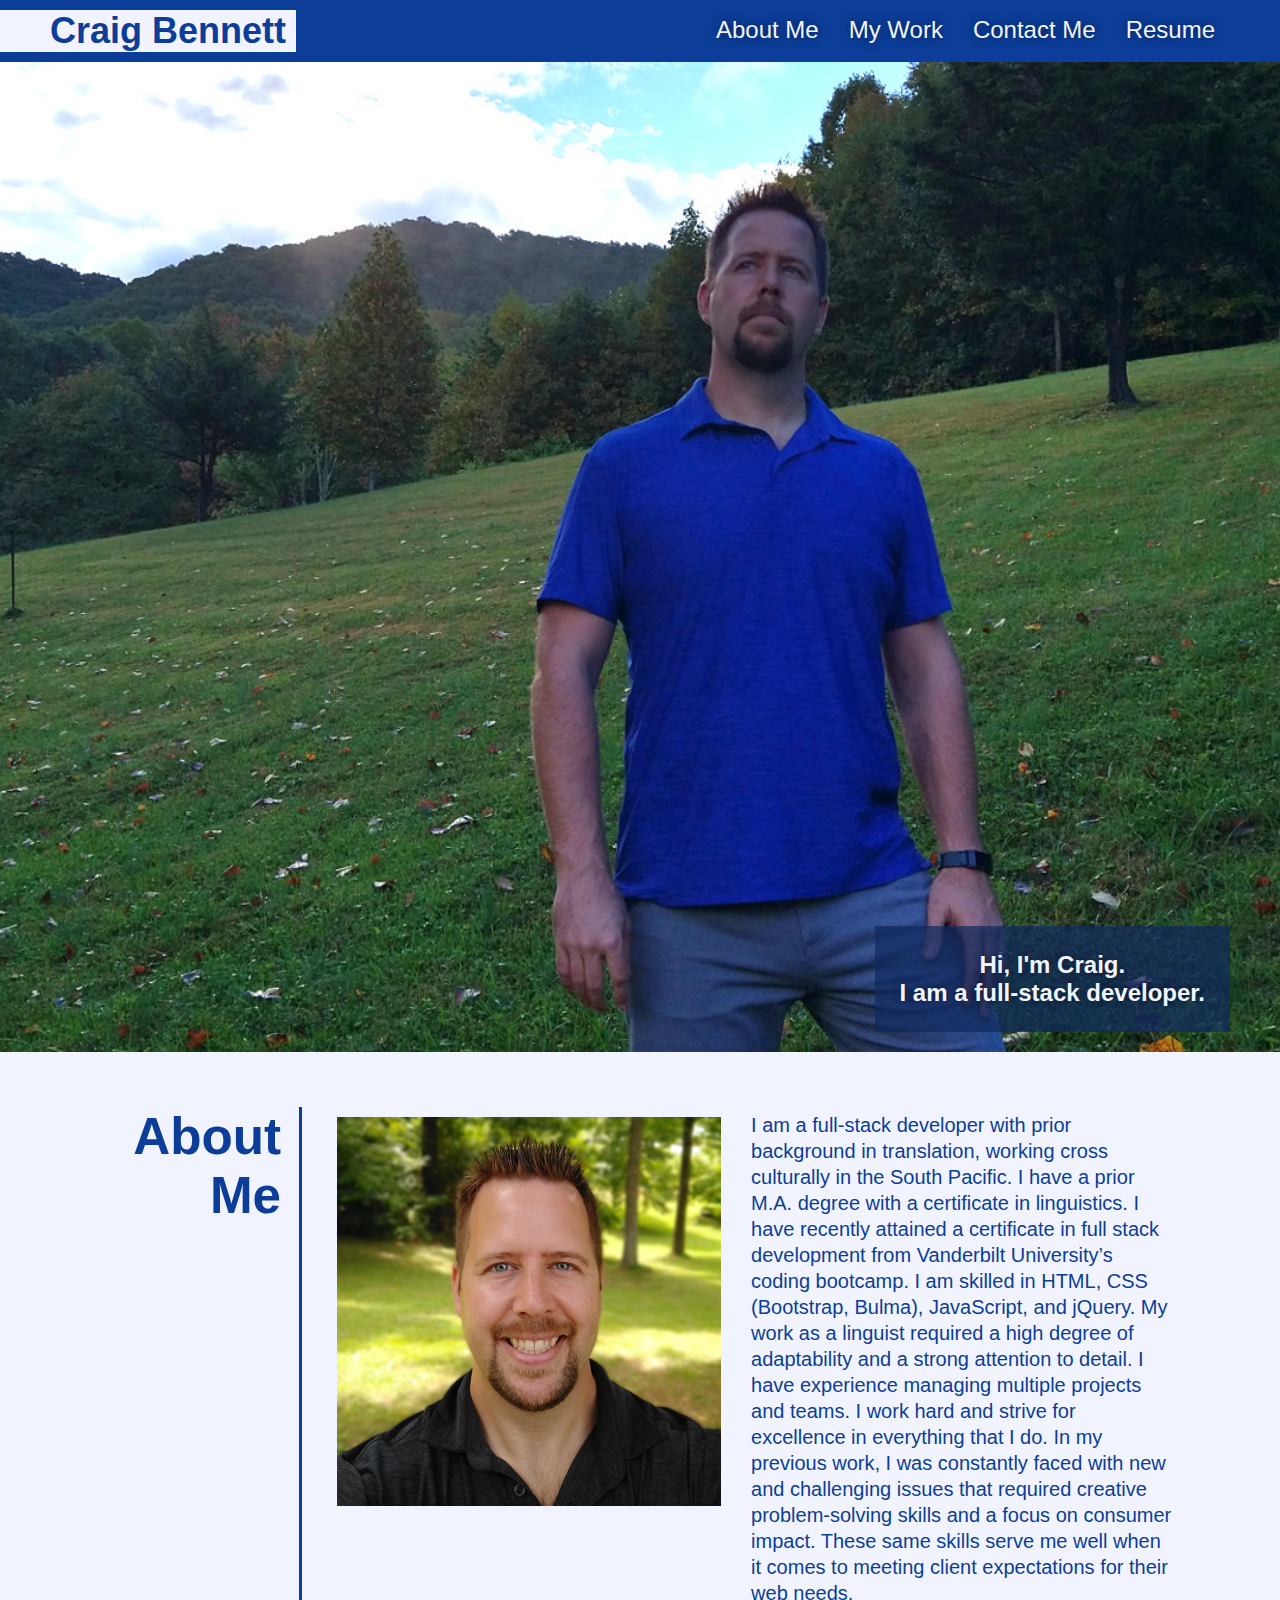
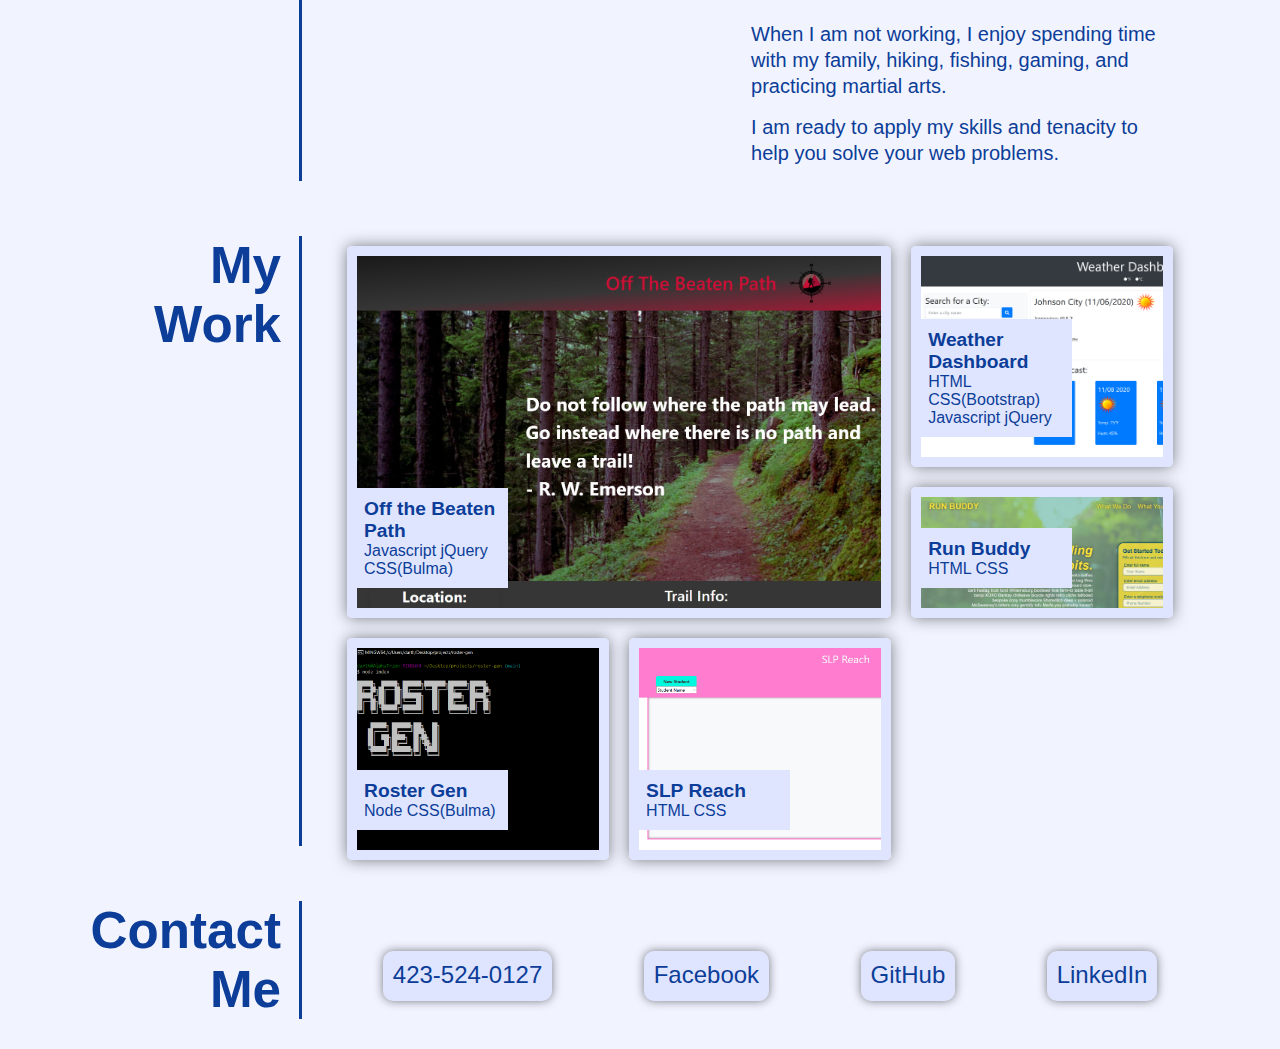
==== index.html @ dea666de "added links to demo and repo" ====
<!DOCTYPE html>
<html lang="en">
<head>
    <meta charset="UTF-8">
    <meta name="viewport" content="width=device-width, initial-scale=1, minimum-scale=1" />
    <title>Craig Bennett</title>
    <link rel="stylesheet" href="./assets/css/style.css" />
</head>
<body>
    <header>
        <h1>
            <a href="./">Craig Bennett</a>
        </h1>
        <nav>
            <ul>
                <li><a href="#about">About Me</a></li>
                <li><a href="#work">My Work</a></li>
                <li><a href="#contact">Contact Me</a></li>
                <li><a href="./resume.html">Resume</a></li>
            </ul>
        </nav>
    </header>
    <section class="hero">
        <div>
            <h2>Hi, I'm Craig.<br /> I am a full-stack developer.</h2>
        </div>
    </section>
    <main class="align-all">
        <section id="about">
            <div class="content">
                <div class="title-box"> <!--child 1-->
                    <h2>About Me</h2>
                </div>
                <div class="img-box">
                    <img src="./assets/images/my-pic.jpg" alt="Craig Bennett" />
                </div>
                    
                <div class="bio-box">
                    <p>I am a full-stack developer with prior background in translation, working cross culturally in the South Pacific. I have a prior M.A. degree with a certificate in linguistics. I have recently attained a certificate in full stack development from Vanderbilt University’s coding bootcamp. I am skilled in HTML, CSS (Bootstrap, Bulma), JavaScript, and jQuery. My work as a linguist required a high degree of adaptability and a strong attention to detail. I have experience managing multiple projects and teams. I work hard and strive for excellence in everything that I do. In my previous work, I was constantly faced with new and challenging issues that required creative problem-solving skills and a focus on consumer impact. These same skills serve me well when it comes to meeting client expectations for their web needs.</p>
                    <p>When I am not working, I enjoy spending time with my family, hiking, fishing, gaming, and practicing martial arts.</p>
                    <p>I am ready to apply my skills and tenacity to help you solve your web problems.</p>
                </div>
                
                
            </div>
        </section>
        <!--Work Section (3x3 grid)-->
        <section id="work">
            <div class="content"> <!--Parent-->
                <div class="title-box"> <!--child 1-->
                    <h2>My Work</h2>
                </div>
                <div class="grid-box"> <!--child 2-->
                    <div class="work-container">
                        <div class="grid-item item-1"><div>
                            <div class='grid-label'>
                                <h2>Off the Beaten Path</h2>
                                <p>Javascript jQuery</br>CSS(Bulma)</p>
                            </div>
                            <div class='grid-description'>
                                <p>An app that allows you to search for hiking trails near a location. It utilizes API calls, local storage, and DOM manipulation. Built with HTML, CSS, JavaScript, and jQuery.</p>
                                <div class="project-link-container"><a href="https://craig5117.github.io/off-the-beaten-path/" target="_blank" class="demo-link">Site</a><a href="https://github.com/Craig5117/off-the-beaten-path" target="_blank" class="repo-link"><span>Code</span></a></div>
                            </div> 
                        </div></div>
                        <div class="grid-item item-2"><div>
                            <div class='grid-label'>
                                <h2>Weather Dashboard</h2>
                                <p>HTML CSS(Bootstrap)</br> Javascript jQuery</p>
                            </div>
                            <div class='grid-description'>
                                <p>A simple weather app to get your current weather and five day forecast for the city of your choosing. It utilizes API calls, local storage, and DOM manipulation. Built with HTML, CSS, JavaScript, and jQuery.</p>
                                <div class="project-link-container"><a href="https://craig5117.github.io/weather-dashboard/" target="_blank" class="demo-link">Site</a><a href="https://github.com/Craig5117/weather-dashboard" target="_blank" class="repo-link"><span>Code</span></a></div>
                            </div>
                        </div></div>
                        <div class="grid-item item-3"><div>
                            <div class='grid-label'>
                                <h2>Run Buddy</h2>
                                <p>HTML CSS</p>
                            </div>
                            <div class='grid-description'>
                                <p>A website that offers fitness training services. Built with HTML and CSS.</p>
                                <div class="project-link-container"><a href="https://craig5117.github.io/run-buddy/" target="_blank" class="demo-link">Site</a><a href="https://github.com/Craig5117/run-buddy" target="_blank" class="repo-link"><span>Code</span></a></div>
                            </div>
                        </div></div>
                        <div class="grid-item item-4"><div>
                            <div class='grid-label'>
                                <h2>Roster Gen</h2>
                                <p>Node CSS(Bulma)</p>
                            </div>
                            <div class='grid-description'>
                                <p>A node.js app that generates a company team roster based on user input. It utilizes Inquirer prompts through the command line to get user input for HTML generation. Built with JavaScript, HTML, and CSS.</p>
                                <div class="project-link-container"><a href="https://drive.google.com/file/d/14l8rQxY8J_3VQGWFs0ar7o2uVt6h1qe_/view" target="_blank" class="demo-link">Demo</a><a href="https://github.com/Craig5117/roster-gen" target="_blank" class="repo-link"><span>Code</span></a></div>
                            </div>
                        </div></div>
                        <div class="grid-item item-5"><div>
                            <div class='grid-label'>
                                <h2>SLP Reach</h2>
                                <p>HTML CSS</p>
                            </div>
                            <div class='grid-description'>
                                <p>A tool for speech language pathologists to track their students' speech goal progress. It utilizes local storage, and DOM manipulation. Built with HTML, CSS, JavaScript, and jQuery.</p>
                                <div class="project-link-container"><a href="https://craig5117.github.io/slp-reach/" target="_blank" class="demo-link">Site</a><a href="https://github.com/Craig5117/slp-reach" target="_blank" class="repo-link"><span>Code</span></a></div>
                            </div>
                        </div></div>
                    </div>
                </div>
            </div>

        </section>
        <!--Wrapping links in p will make them block level-->
        <section id="contact">
            <div class="content">
                <div class="title-box">
                    <h2>Contact Me</h2>
                </div>
                
                <div class="contact-box">
                    <div class="contact-links">    
                        <p><a href="tel:4235240127">423-524-0127</a></p>
                        <p><a href="https://www.facebook.com/craig.bennett.5817">Facebook</a></p>
                        <p><a href="https://github.com/Craig5117">GitHub</a></p>
                        <p><a href="https://www.linkedin.com/in/craig-bennett-852a571b4/">LinkedIn</a></p>
                    </div>
                </div>
            </div>
        </section>
    </main>
</body>
</html>
---- assets/css/style.css ----
/*Removes Browser default margins and padding*/
* {
    margin: 0;
    padding: 0;
    box-sizing: border-box;
}

:root {
    --primary-color: #0c3d98;
    --secondary-color: #dfe5ff;
    --tertiary-color:  rgb(241, 244, 255);
}
/*General styles*/

body {
    font-family: Arial, Helvetica, sans-serif;
    background-color: var(--tertiary-color);
}


/*Header styles*/

header {
    padding: 10px 50px 10px  0;
    background-color:  var(--primary-color);
    display: flex;
    justify-content: space-between;
    align-items: center;
    flex-wrap: wrap;
    position: sticky;
    top: 0;
    z-index: 9999;
}

header h1{
    background-color: var(--tertiary-color);
    padding-left: 50px;
    padding-right: 10px;
    font-size: 36px;
    font-weight: bold;    
}

header h1:hover {
    box-shadow: 0 0 10px rgba(255, 255, 255, 50%);
}

header a {
    text-decoration: none;
    color: var(--primary-color);
}

header a:hover {
    text-shadow: 0 0 10px rgba(255, 255, 255, 50%);
}

header nav ul {
    display: flex;
    flex-wrap: wrap;
    list-style: none;
}

header nav ul li {
    margin: 5px;
    border-bottom: 2px solid var(--primary-color);
}

header nav ul li:hover {
    border-bottom: 2px solid var(--tertiary-color);
}

header nav ul li a {
    padding: 10px 10px;
    color: var(--tertiary-color);
    font-size: 24px;
    text-shadow: 0 0 10px rgba(0, 0, 0, 50%);
}



/*Hero styles*/

.hero {
    background-image: url("../images/mountains-cover.jpg");
    background-size: cover;
    background-position: center;
    height: 110vh;
    padding: 20px 50px;
    
    display: flex;
    justify-content: flex-end;
    align-content: flex-end;
    flex-wrap: wrap;
    width: 100%;   
}

.hero h2 {
    color: var(--tertiary-color);
    background: rgba(15, 42, 94, 70%);
    padding: 25px;
    text-align: center;
    text-shadow: 0 0 10px rgba(0, 0, 0, 50%);
    
}

/*Section Containment ;)*/
.align-all {
   max-width: 88%;
   margin-left: auto;
   margin-right: auto;
   margin-bottom: 30px;
}

.content {
    /* margin: 0 50px 30px 30px; */
    padding-top: 55px;    
    display: flex;
    flex-direction: row;
    align-content: flex-start;
    
    
}

.title-box {
    text-align: right;
    /* margin-left: 70px; */
    border-right: 3px solid var(--primary-color);
    margin-right: 35px;
    flex: 1 0 15%;
    max-height: 100%;
    min-width: 20%;
}

.title-box h2 {
    font-size: 4vw;
    color: var(--primary-color);
    padding-right: 18px;
    
}



/*About styles*/
.img-box {
    flex: 1 25%;
    margin-right: 20px;
    padding-top: 10px;
}

.img-box img {
    max-width: 30vw;
    min-width: 30vw;
   
}

.bio-box {
    flex: 1 60%;
    padding: 5px 30px 0 10px;
}

.bio-box p {
    font-size: 20px;
    color: var(--primary-color);
    margin-bottom: 15px;
    line-height: 1.3;
    
}


/*Work styles*/



.grid-box {
    flex: 1 85%;
    height: 600px;
    margin-right: 20px;
    margin-bottom: 10px;
    padding-top: 10px;
} 

.work-container {
    display: grid;
    height: 100%;
    margin-left: 10px;
    margin-right: 10px;
    grid-template-columns: repeat(3, 1fr);
    grid-template-rows: repeat(3, 1fr) minmax(150px);
    grid-auto-rows: 1fr;
    grid-gap: 20px;  
}

.work-container a {
    text-decoration: none;
}

.grid-item {
    display: flex;
    border: 10px solid var(--secondary-color);
    border-radius: 5px;
    box-shadow: 0 0 15px rgba(0, 0, 0, 50%);
    align-items: flex-end;
    background-blend-mode: soft-light;
    position: relative;
    /* transition: all 0.5s; */
    text-decoration: none;
    overflow: visible;
}


/* .grid-item:hover .grid-label::after{
    background-color:  rgba(142, 187, 253, 0.3);
    opacity: 1;
}

.grid-label::after {
    content: "";
    height: 100%;
    width: 100%;
    background: linear-gradient( rgba(252, 225, 56, 0.3), var(--secondary-color));
    position: absolute;
    top: 0;
    left: 0;
    opacity: 0;
    transition-property: opacity;
    transition-duration: 0.9s;
} */

.grid-label {
    background-color: var(--secondary-color);
    
    width: 12vw;
    color: var(--primary-color);    
    margin-bottom: 20px;
    margin-left: -3px;
    padding: 10px 10px 10px 10px;
    position: absolute;
    opacity: 1;
    bottom: 0;
    left: 0;
    
    /* animation: animate 1s forwards; */
/*  
    top: 200px; */
    transition-duration: .6s;
}

.grid-item:hover .grid-label {
    /* transform: translate(0px, -200px); */
   
    opacity: 0;
    /* z-index: -1; */
}

.grid-label h2 {
    font-size: 1.2em;
}

.grid-description {
    background-color: var(--secondary-color);
    color: var(--primary-color);
    font-size: 1em;
    margin: -2px;
    padding: 1em;
    /* position: relative; */
    /* top: 200px; */
    opacity: 0;
    transition-duration: .6s;
    transition-property: opacity;
}

.grid-item:hover .grid-description {
    /* transform: translate(0px, -200px); */
    opacity: 1;  
}

.project-link-container {
    display: flex;
    justify-content: space-evenly;
}

.demo-link, .repo-link {
    background-color: var(--primary-color);
    display: block;
    padding: .2em .5em;
    color: var(--secondary-color);
    margin-top: .3em;
    position: relative;
    
    border-radius: 5px;  
    z-index: 5;
     
}

.demo-link:hover, .repo-link:hover {
    box-shadow:  0 0 10px rgb(140, 136, 255);    

}

/* .grid-item:active .demo-link, .grid-item:active .repo-link {
    pointer-events: auto;
} */


.grid-item.item-1{
    background-image: url("../images/off-the-beaten-path.jpg");
    background-size: cover;
    width: 100%;
    
    grid-column: 1/span 2;
    grid-row: 1/span 2;
}

.grid-item.item-2, .grid-item.item-3, .grid-item.item-4, .grid-item.item-5 {
    background-size: cover;
   
    width: 100%;
}

.grid-item.item-2 {
    background-image: url("../images/weather-dashboard.png");
}
.grid-item.item-3 {
    background-image: url("../images/run-buddy-pic.jpg");
} 
.grid-item.item-4 {
    background-image: url("../images/roster-gen-pic.png");
} 
.grid-item.item-5 {
    background-image: url("../images/slp-reach.png");
}



/*Contact styles*/
.contact-box {
    flex: 1 85%;
    
}


.contact-links {
    display: flex;
    flex-wrap: wrap;
    justify-content: space-around;
    margin-top: 45px;
    
}
.contact-links a {
    margin: 5px;
    
    border-bottom: 2px solid var(--secondary-color);
    padding: 10px 10px;
    text-decoration: none;
    color: var(--primary-color);
    font-size: 24px;
    display: inline-block;
    background-color: var(--secondary-color);
    box-shadow: 0 0 10px rgba(0, 0, 0, 50%);
    border-radius: 10px;
    
}



.contact-box a:hover {
    border-bottom: 2px solid var(--primary-color);
}

@keyframes color-shift {
    from {
        color: var(--primary-color);
    }
    
    50% {
        color: var(--tertiary-color);
    }

    to {
        color: var(--primary-color);
    }
  }

.coming-soon {
    font-size: 10vw;
    transform: rotate(-20deg);
    color:  var(--primary-color);
    padding-top: 150px;
    padding-left: 100px;
    animation: color-shift 1s infinite;
    text-shadow: 0 0 40px rgba(14, 6, 253, 0.5);
}

/*Media Queries*/
/*This fixed a ahem positioning issue with my cool subtitle ;)*/
@media screen and (max-width: 1200px){
    .hero {
        justify-content: flex-start;
        align-content: flex-start;
    }
}

/*Screen sizes smaller than 1024px*/
@media screen and (max-width: 1024px) {
    header {
        padding-bottom: 0;
        justify-content: center;
        position: relative;
    }

    header h1 {
        width: 50vw;
        text-align: center;
    }

    header nav ul {
        margin-top: 20px;
        width: 100%;
        justify-content: center;
    }

    header nav ul li a {
        font-size: 20px;
    }
    
    .content {
        flex-direction: column;
        align-items: center;
        border-bottom: 3px solid var(--primary-color);
    }

    .title-box {
        border-bottom: 3px solid var(--primary-color);
        border-right: none;
        padding: 0;
        margin: 0;
        width: 100%;
        text-align: center;
    }

    .title-box h2 {
        padding: 0;
        padding-bottom: 10px;
        margin: 0;
    }

    .grid-box {
        height: 100vh;
    }

    .work-container {
        grid-template-columns: 80vw;
        grid-template-rows: repeat(5, 1fr);
    }

    .grid-item.item-1 {
        grid-column: 1/span 1;
        grid-row: 1/span 1;
    }
}

/*Screen sizes smaller than 768px*/
@media screen and (max-width: 768px) {
    .grid-label {
       visibility: hidden;
    }
    .grid-description {
        opacity: 1;
        padding: 0 .5em;
        width: 78vw;
    }
    .grid-description p {
        display: none;
    }
    .demo-link {
        margin-right: 4em;
        margin-left: 1em;
    }
    .repo-link {
        margin-right: 1em;
        margin-left: 4em;
    }
}    
/*Screen sizes smaller than 575px*/
@media screen and (max-width: 575px) {
    
    header {
        padding: 0;
    }

    header h1 {
        color: var(--secondary-color);
        font-size: 30px;
        padding: 0;
    }    
    .hero h2 {
        font-size: 5vw;
        text-align: left;
        padding: 5px;
    }
    
    .align-all {
        max-width: 95%;
    }
       
    .title-box h2 {
        font-size: 10vw;
    }

    .img-box img {
        min-height: 180px;
        min-width: 180px;  
    }

    .bio-box p {
        font-size: 5vw;
    }

    .grid-item h2 {
        font-size: 4vw;
        font-weight: bolder;
    }

    .grid-item p {
        font-size: 3vw;
    }

    .grid-description {
        width: 76vw; 
    }
}
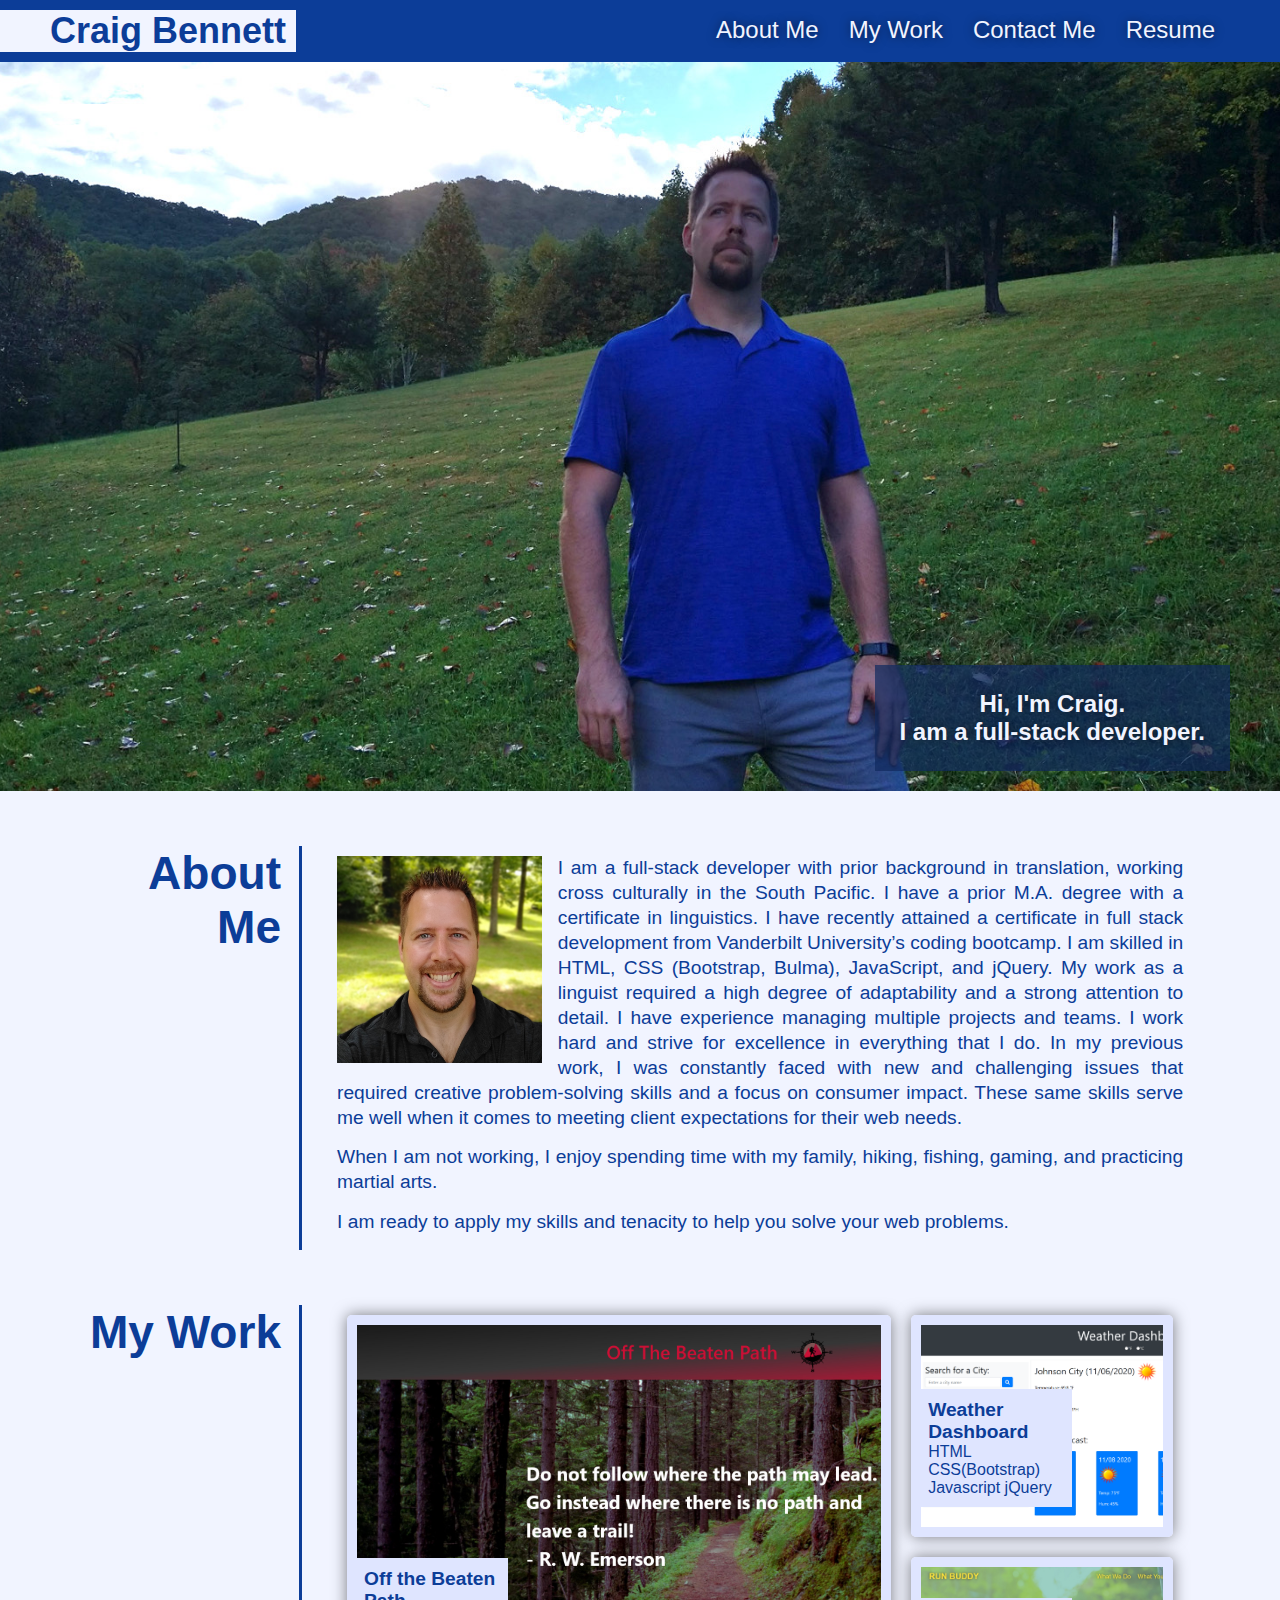
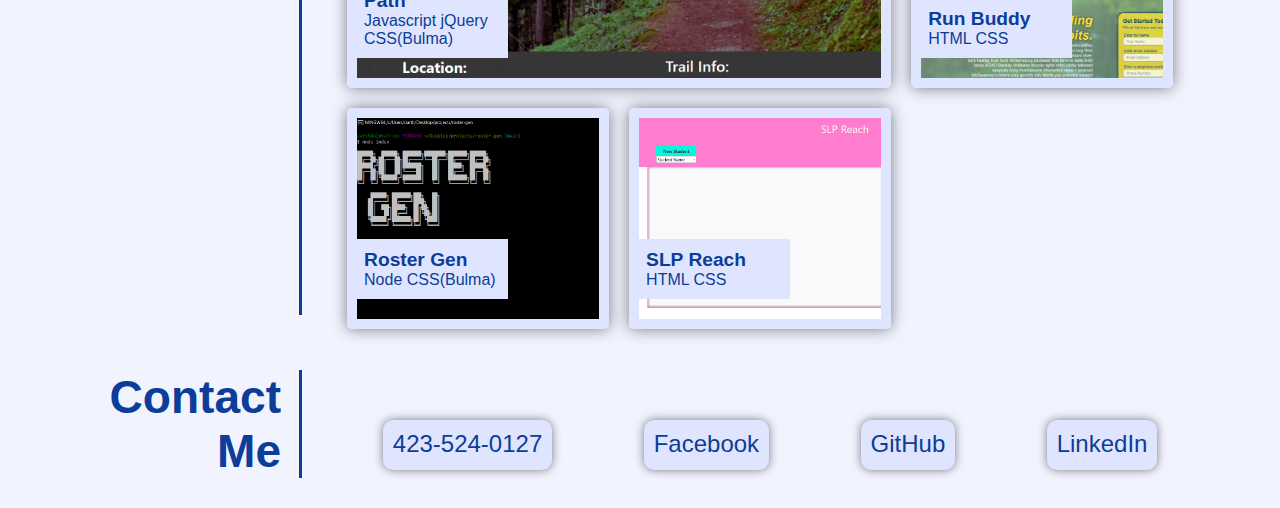
==== commit aaf5dfce: "adjusted section sizes and wrapped bio text around image" ====
--- a/index.html
+++ b/index.html
@@ -33,13 +33,15 @@
                 </div>
                 <div class="img-box">
                     <img src="./assets/images/my-pic.jpg" alt="Craig Bennett" />
-                </div>
-                    
-                <div class="bio-box">
                     <p>I am a full-stack developer with prior background in translation, working cross culturally in the South Pacific. I have a prior M.A. degree with a certificate in linguistics. I have recently attained a certificate in full stack development from Vanderbilt University’s coding bootcamp. I am skilled in HTML, CSS (Bootstrap, Bulma), JavaScript, and jQuery. My work as a linguist required a high degree of adaptability and a strong attention to detail. I have experience managing multiple projects and teams. I work hard and strive for excellence in everything that I do. In my previous work, I was constantly faced with new and challenging issues that required creative problem-solving skills and a focus on consumer impact. These same skills serve me well when it comes to meeting client expectations for their web needs.</p>
                     <p>When I am not working, I enjoy spending time with my family, hiking, fishing, gaming, and practicing martial arts.</p>
                     <p>I am ready to apply my skills and tenacity to help you solve your web problems.</p>
+                    
                 </div>
+                    
+                <!-- <div class="bio-box"> -->
+                    
+                <!-- </div> -->
                 
                 
             </div>
--- a/assets/css/style.css
+++ b/assets/css/style.css
@@ -83,7 +83,7 @@
     background-image: url("../images/mountains-cover.jpg");
     background-size: cover;
     background-position: center;
-    height: 110vh;
+    height: 81vh;
     padding: 20px 50px;
     
     display: flex;
@@ -131,7 +131,7 @@
 }
 
 .title-box h2 {
-    font-size: 4vw;
+    font-size: 3.6vw;
     color: var(--primary-color);
     padding-right: 18px;
     
@@ -141,27 +141,31 @@
 
 /*About styles*/
 .img-box {
-    flex: 1 25%;
+    /* flex: 1 25%; */
     margin-right: 20px;
     padding-top: 10px;
+    
 }
 
 .img-box img {
-    max-width: 30vw;
-    min-width: 30vw;
+    max-width: 16vw;
+    min-width: 16vw;
+    float: left;
+    margin-right: 1em;
    
 }
 
 .bio-box {
-    flex: 1 60%;
+    /* flex: 1 60%; */
     padding: 5px 30px 0 10px;
 }
 
-.bio-box p {
-    font-size: 20px;
+.img-box p {
+    font-size: 1.2em;
     color: var(--primary-color);
     margin-bottom: 15px;
     line-height: 1.3;
+    text-align: justify;
     
 }
 
@@ -352,7 +356,7 @@
     padding: 10px 10px;
     text-decoration: none;
     color: var(--primary-color);
-    font-size: 24px;
+    font-size: 1.5em;
     display: inline-block;
     background-color: var(--secondary-color);
     box-shadow: 0 0 10px rgba(0, 0, 0, 50%);
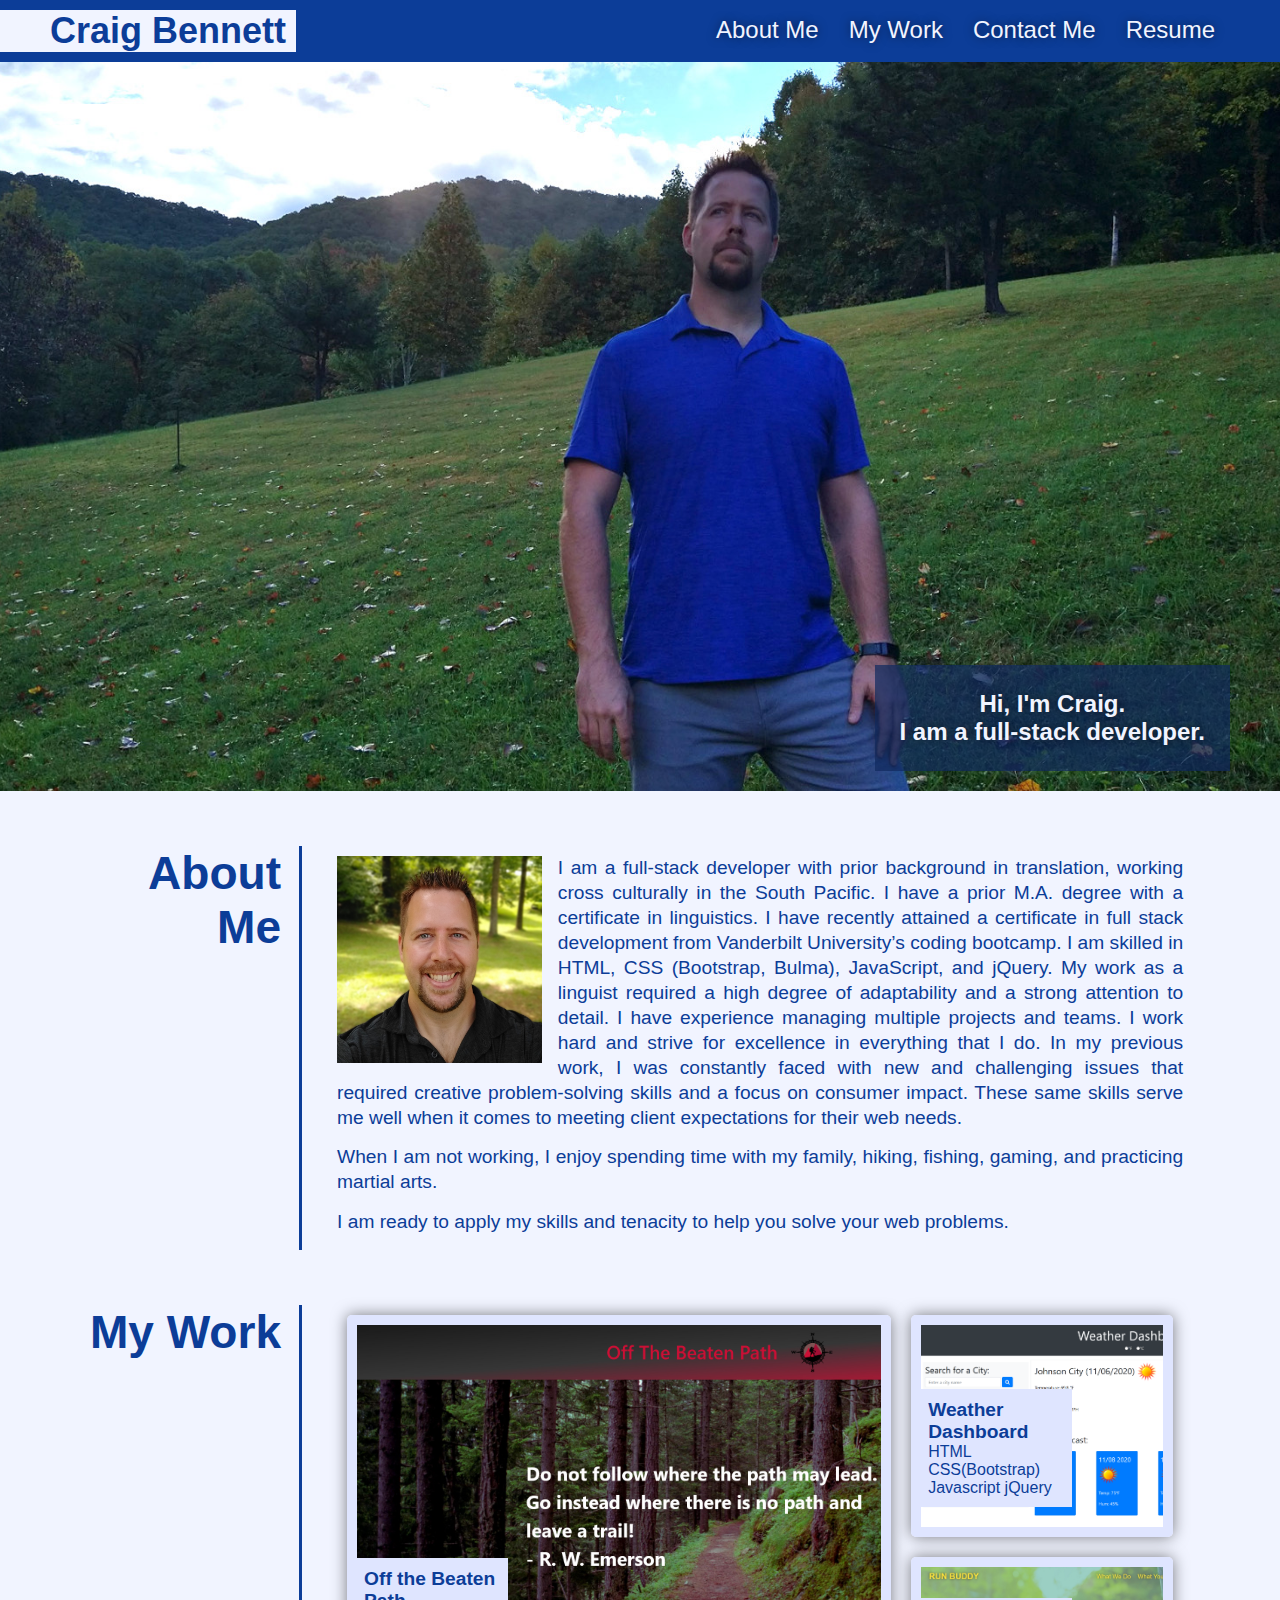
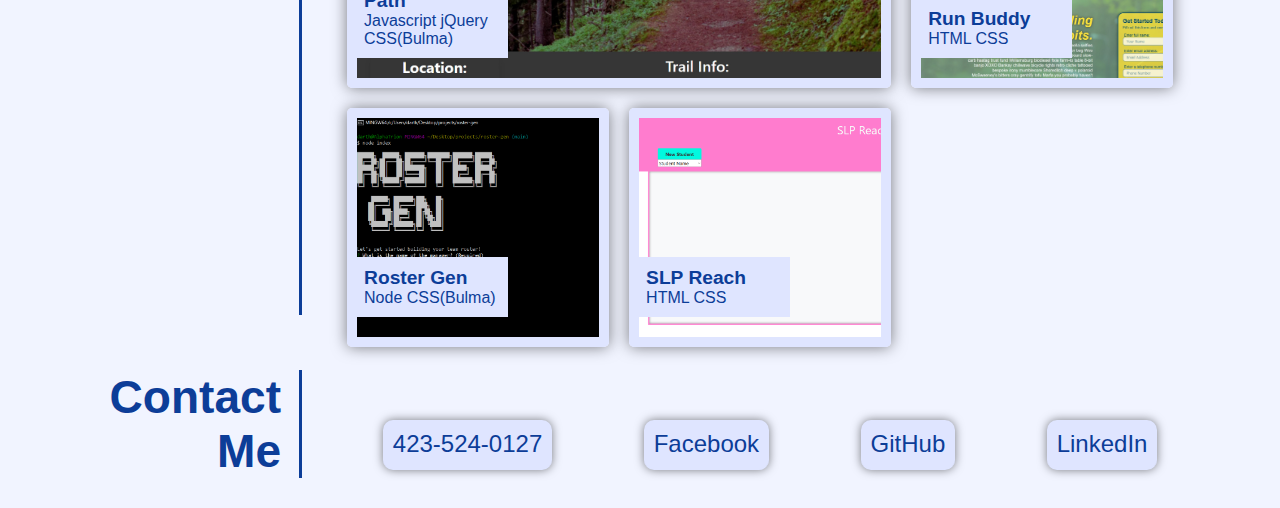
==== commit 917c4c48: "updated SLP Reach description" ====
--- a/index.html
+++ b/index.html
@@ -100,7 +100,7 @@
                                 <p>HTML CSS</p>
                             </div>
                             <div class='grid-description'>
-                                <p>A tool for speech language pathologists to track their students' speech goal progress. It utilizes local storage, and DOM manipulation. Built with HTML, CSS, JavaScript, and jQuery.</p>
+                                <p>A tool for speech language pathologists to track their students' speech goal progress. It utilizes DOM manipulation and creates a JSON database that is stored with localStorage. Built with HTML, CSS, JavaScript, and jQuery.</p>
                                 <div class="project-link-container"><a href="https://craig5117.github.io/slp-reach/" target="_blank" class="demo-link">Site</a><a href="https://github.com/Craig5117/slp-reach" target="_blank" class="repo-link"><span>Code</span></a></div>
                             </div>
                         </div></div>
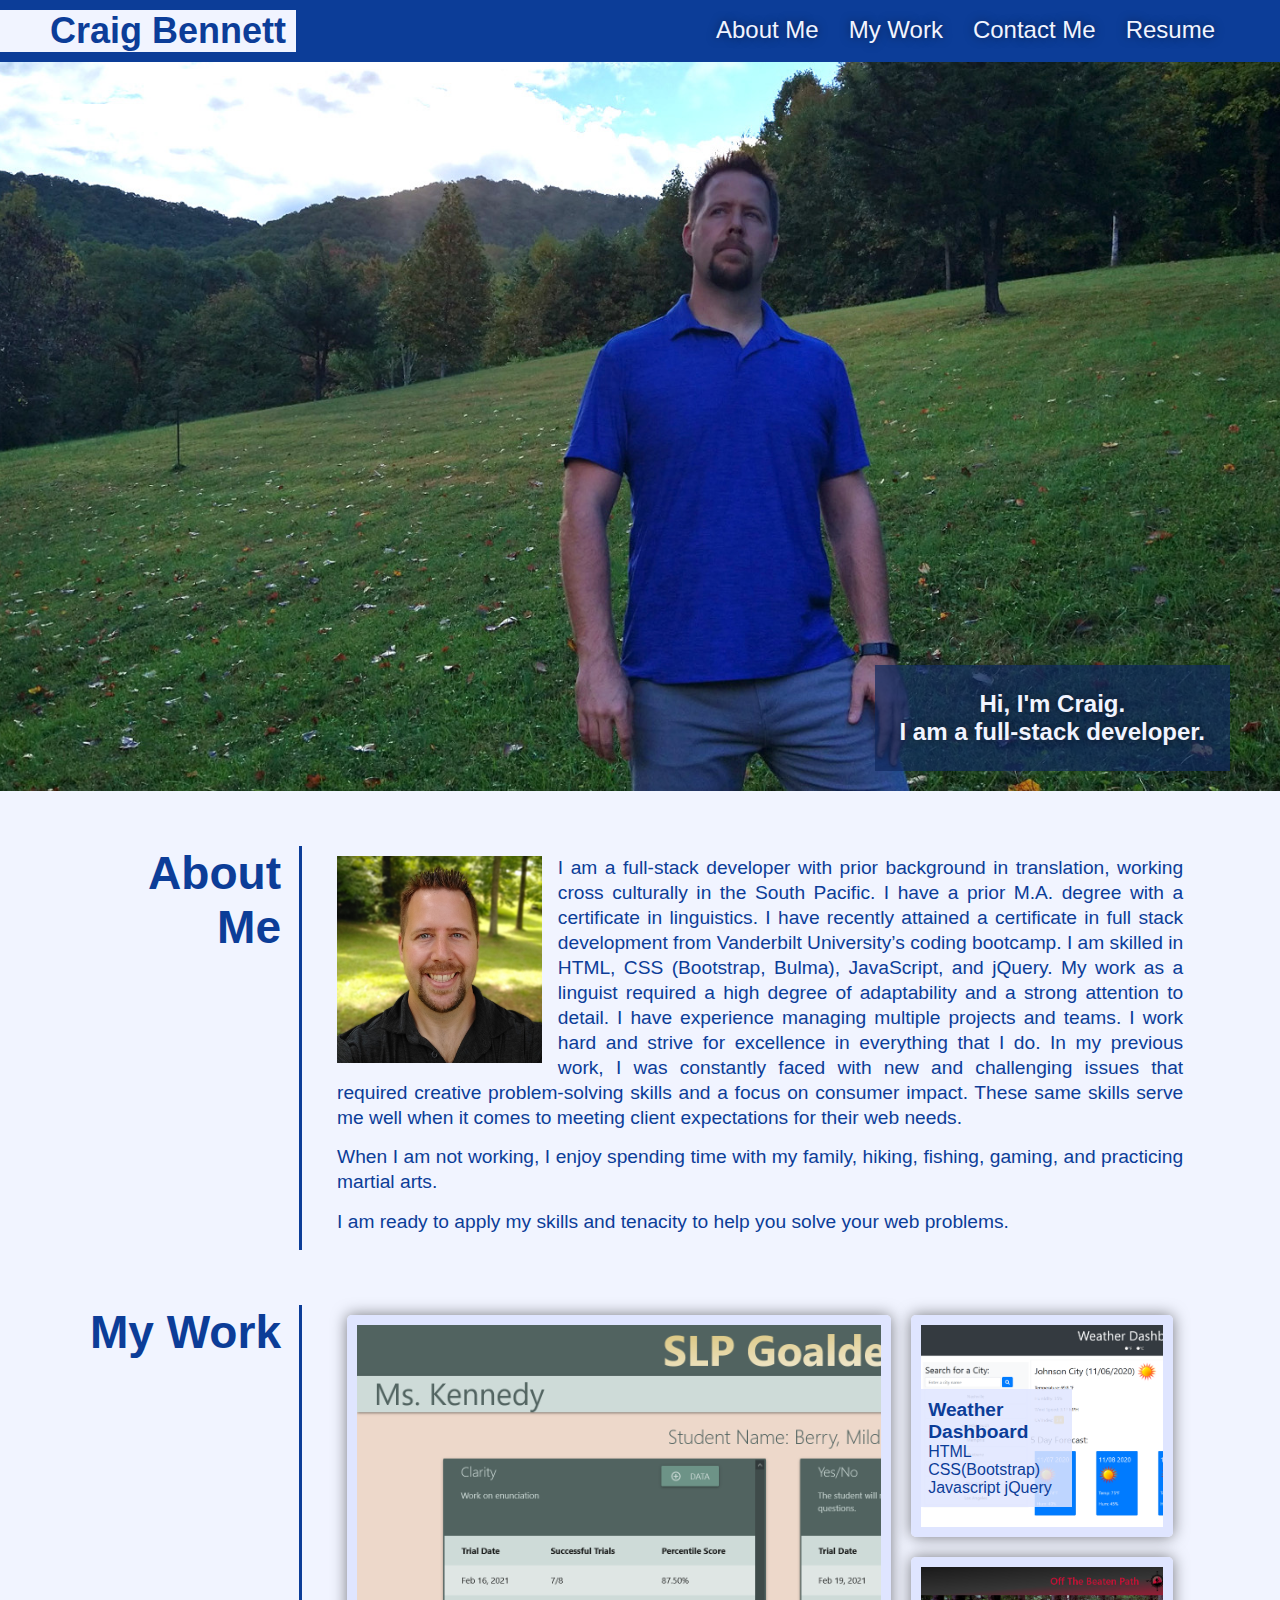
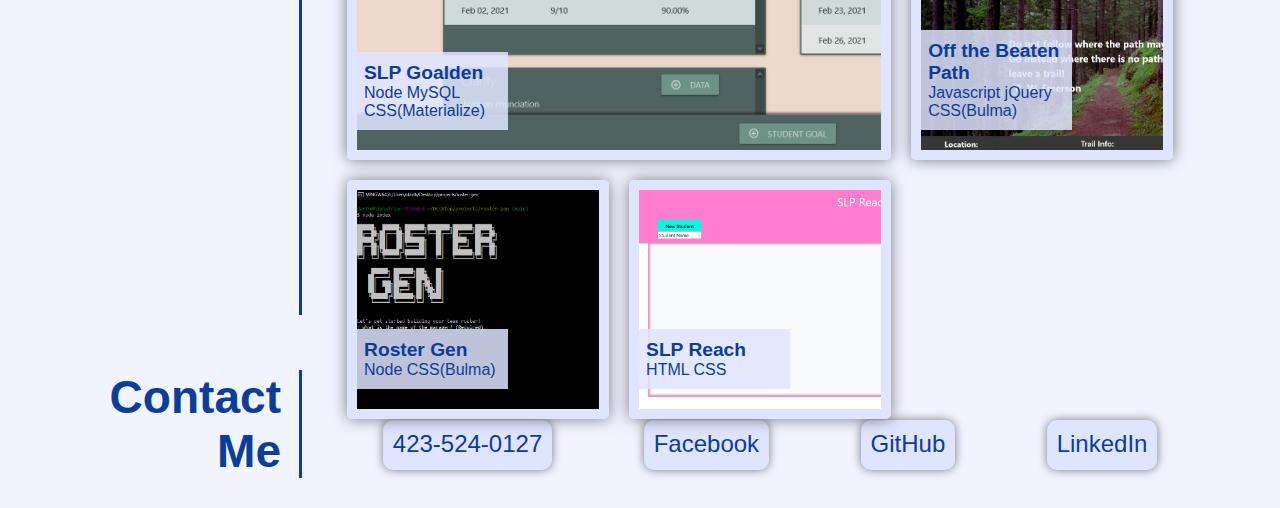
==== commit 2a157094: "updated portfolio with SLP Goalden" ====
--- a/index.html
+++ b/index.html
@@ -56,12 +56,12 @@
                     <div class="work-container">
                         <div class="grid-item item-1"><div>
                             <div class='grid-label'>
-                                <h2>Off the Beaten Path</h2>
-                                <p>Javascript jQuery</br>CSS(Bulma)</p>
+                                <h2>SLP Goalden</h2>
+                                <p>Node MySQL</br>CSS(Materialize)</p>
                             </div>
                             <div class='grid-description'>
-                                <p>An app that allows you to search for hiking trails near a location. It utilizes API calls, local storage, and DOM manipulation. Built with HTML, CSS, JavaScript, and jQuery.</p>
-                                <div class="project-link-container"><a href="https://craig5117.github.io/off-the-beaten-path/" target="_blank" class="demo-link">Site</a><a href="https://github.com/Craig5117/off-the-beaten-path" target="_blank" class="repo-link"><span>Code</span></a></div>
+                                <p>An app designed to help speech language pathologists keep track of student goals and goal progress. It utilizes a MySQL database and Handlebars templating engine. Built with Node, MySQL, HTML, CSS, JavaScript.</p>
+                                <div class="project-link-container"><a href="https://mighty-falls-97052.herokuapp.com/" target="_blank" class="demo-link">Site</a><a href="https://github.com/Craig5117/slp-goalden" target="_blank" class="repo-link"><span>Code</span></a></div>
                             </div> 
                         </div></div>
                         <div class="grid-item item-2"><div>
@@ -76,12 +76,12 @@
                         </div></div>
                         <div class="grid-item item-3"><div>
                             <div class='grid-label'>
-                                <h2>Run Buddy</h2>
-                                <p>HTML CSS</p>
+                                <h2>Off the Beaten Path</h2>
+                                <p>Javascript jQuery</br>CSS(Bulma)</p>
                             </div>
                             <div class='grid-description'>
-                                <p>A website that offers fitness training services. Built with HTML and CSS.</p>
-                                <div class="project-link-container"><a href="https://craig5117.github.io/run-buddy/" target="_blank" class="demo-link">Site</a><a href="https://github.com/Craig5117/run-buddy" target="_blank" class="repo-link"><span>Code</span></a></div>
+                                <p>An app that allows you to search for hiking trails near a location. It utilizes API calls, local storage, and DOM manipulation. Built with HTML, CSS, JavaScript, and jQuery.</p>
+                                <div class="project-link-container"><a href="https://craig5117.github.io/off-the-beaten-path/" target="_blank" class="demo-link">Site</a><a href="https://github.com/Craig5117/off-the-beaten-path" target="_blank" class="repo-link"><span>Code</span></a></div>
                             </div>
                         </div></div>
                         <div class="grid-item item-4"><div>
--- a/assets/css/style.css
+++ b/assets/css/style.css
@@ -230,7 +230,7 @@
 } */
 
 .grid-label {
-    background-color: var(--secondary-color);
+    background-color: rgba(223, 229, 255, .85);
     
     width: 12vw;
     color: var(--primary-color);    
@@ -306,7 +306,7 @@
 
 
 .grid-item.item-1{
-    background-image: url("../images/off-the-beaten-path.jpg");
+    background-image: url("../images/slp-goalden-pic.png");
     background-size: cover;
     width: 100%;
     
@@ -324,7 +324,7 @@
     background-image: url("../images/weather-dashboard.png");
 }
 .grid-item.item-3 {
-    background-image: url("../images/run-buddy-pic.jpg");
+    background-image: url("../images/off-the-beaten-path.jpg");
 } 
 .grid-item.item-4 {
     background-image: url("../images/roster-gen-pic.png");
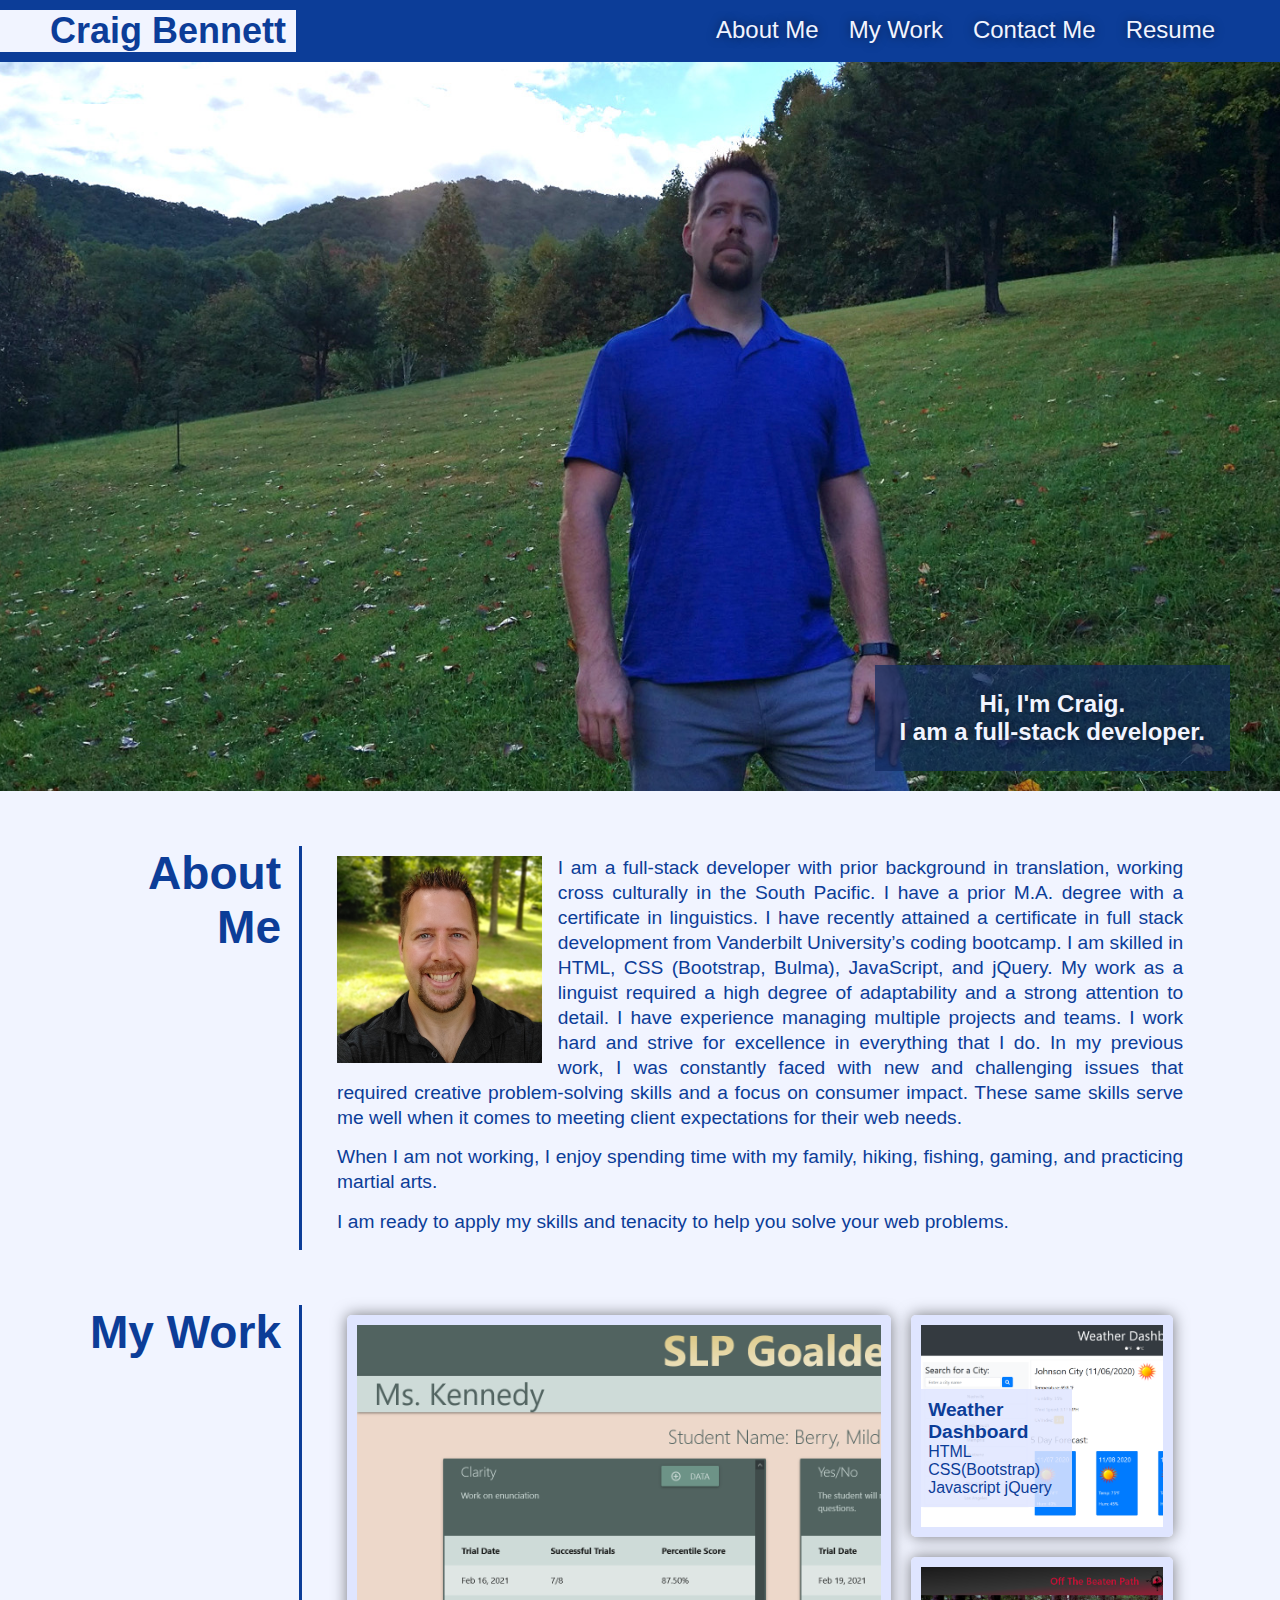
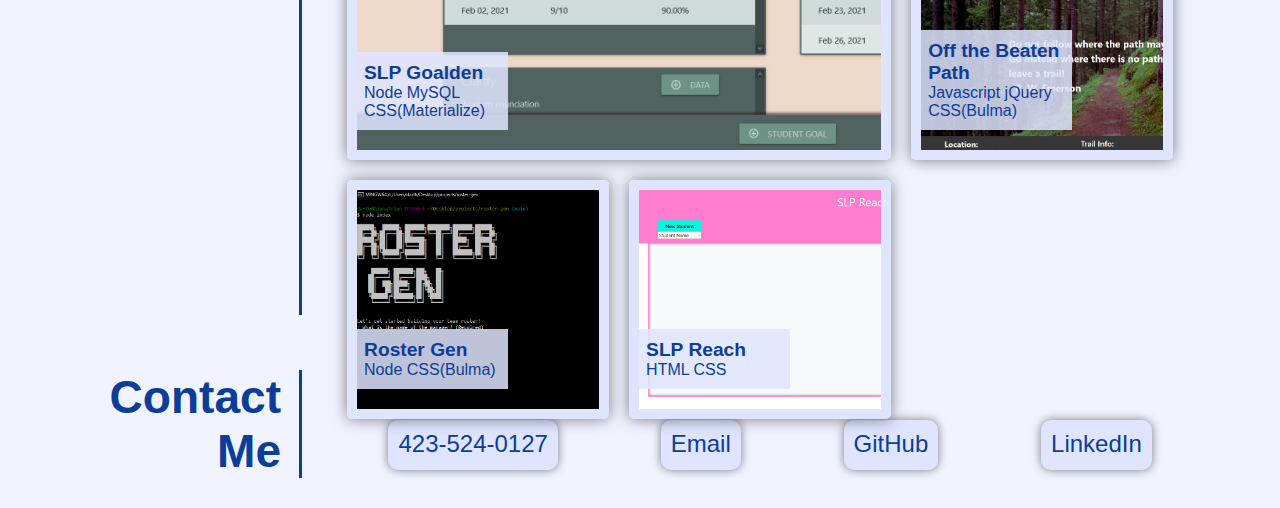
==== commit a15b3d23: "Swapped email for facebook" ====
--- a/index.html
+++ b/index.html
@@ -60,7 +60,7 @@
                                 <p>Node MySQL</br>CSS(Materialize)</p>
                             </div>
                             <div class='grid-description'>
-                                <p>An app designed to help speech language pathologists keep track of student goals and goal progress. It utilizes a MySQL database and Handlebars templating engine. Built with Node, MySQL, HTML, CSS, JavaScript.</p>
+                                <p>An app designed to help speech language pathologists keep track of student goals and goal progress. It utilizes a MySQL database and Handlebars templating engine. Built with Node, MySQL, Sequelize, Express, HTML, CSS, JavaScript.</p>
                                 <div class="project-link-container"><a href="https://mighty-falls-97052.herokuapp.com/" target="_blank" class="demo-link">Site</a><a href="https://github.com/Craig5117/slp-goalden" target="_blank" class="repo-link"><span>Code</span></a></div>
                             </div> 
                         </div></div>
@@ -119,7 +119,7 @@
                 <div class="contact-box">
                     <div class="contact-links">    
                         <p><a href="tel:4235240127">423-524-0127</a></p>
-                        <p><a href="https://www.facebook.com/craig.bennett.5817">Facebook</a></p>
+                        <p><a href="mailto:craig.bennett5117@gmail.com">Email</a></p>
                         <p><a href="https://github.com/Craig5117">GitHub</a></p>
                         <p><a href="https://www.linkedin.com/in/craig-bennett-852a571b4/">LinkedIn</a></p>
                     </div>
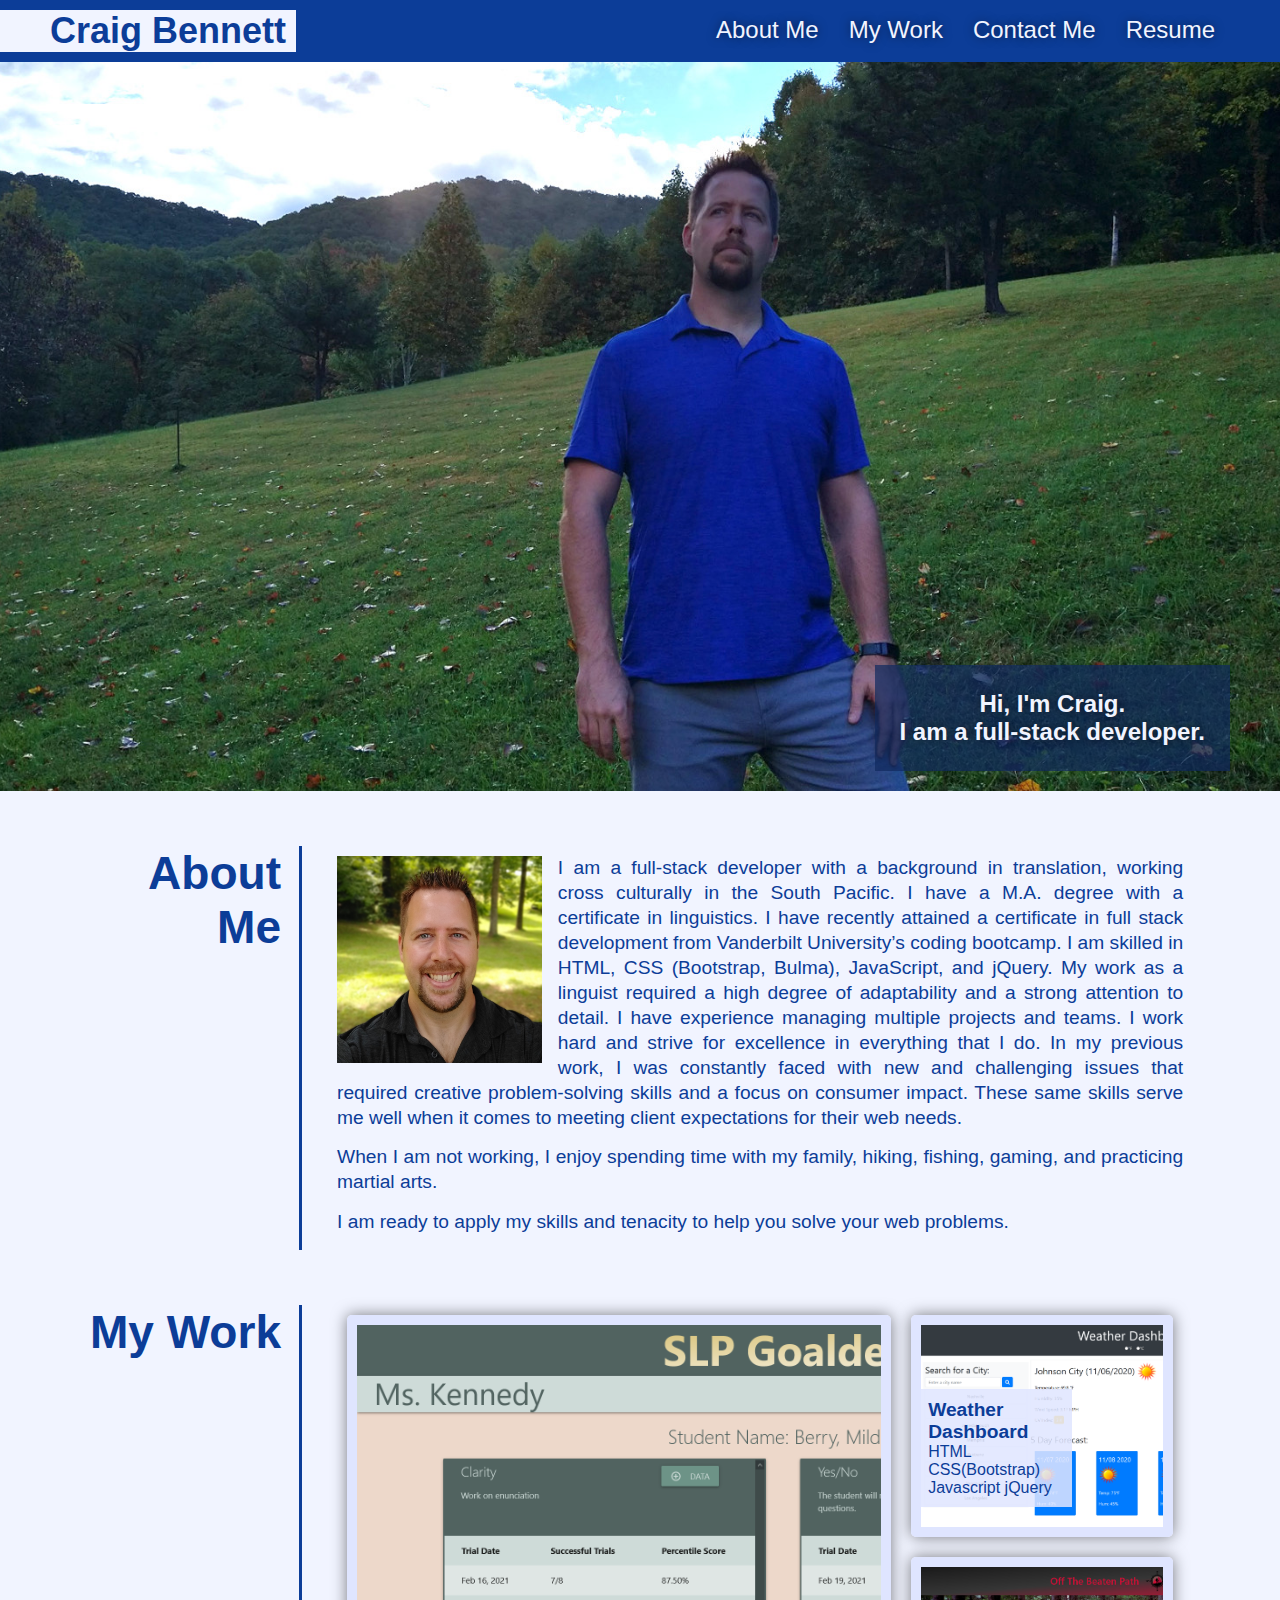
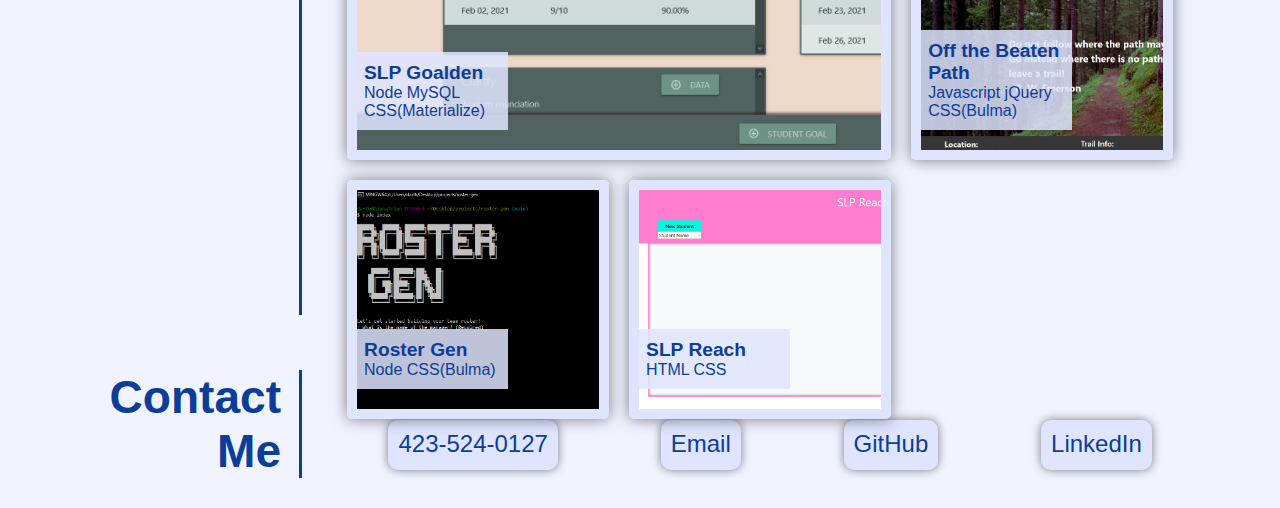
==== commit c9794719: "updated about section" ====
--- a/index.html
+++ b/index.html
@@ -3,6 +3,12 @@
 <head>
     <meta charset="UTF-8">
     <meta name="viewport" content="width=device-width, initial-scale=1, minimum-scale=1" />
+    <meta name="description" content="Craig Bennett Portfolio" />
+    <meta name="title" property="og:title" content="Craig Bennett" />
+    <meta property="og:type" content="Website" />
+    <meta name="image" property="og:image" content="https://live.staticflickr.com/65535/50917179471_d330b03797_z.jpg" />
+    <meta name="description" property="og:description" content="A portfolio of my skills and projects." />
+    <meta name="author" content="Craig Bennett" />
     <title>Craig Bennett</title>
     <link rel="stylesheet" href="./assets/css/style.css" />
 </head>
@@ -33,7 +39,7 @@
                 </div>
                 <div class="img-box">
                     <img src="./assets/images/my-pic.jpg" alt="Craig Bennett" />
-                    <p>I am a full-stack developer with prior background in translation, working cross culturally in the South Pacific. I have a prior M.A. degree with a certificate in linguistics. I have recently attained a certificate in full stack development from Vanderbilt University’s coding bootcamp. I am skilled in HTML, CSS (Bootstrap, Bulma), JavaScript, and jQuery. My work as a linguist required a high degree of adaptability and a strong attention to detail. I have experience managing multiple projects and teams. I work hard and strive for excellence in everything that I do. In my previous work, I was constantly faced with new and challenging issues that required creative problem-solving skills and a focus on consumer impact. These same skills serve me well when it comes to meeting client expectations for their web needs.</p>
+                    <p>I am a full-stack developer with a background in translation, working cross culturally in the South Pacific. I have a M.A. degree with a certificate in linguistics. I have recently attained a certificate in full stack development from Vanderbilt University’s coding bootcamp. I am skilled in HTML, CSS (Bootstrap, Bulma), JavaScript, and jQuery. My work as a linguist required a high degree of adaptability and a strong attention to detail. I have experience managing multiple projects and teams. I work hard and strive for excellence in everything that I do. In my previous work, I was constantly faced with new and challenging issues that required creative problem-solving skills and a focus on consumer impact. These same skills serve me well when it comes to meeting client expectations for their web needs.</p>
                     <p>When I am not working, I enjoy spending time with my family, hiking, fishing, gaming, and practicing martial arts.</p>
                     <p>I am ready to apply my skills and tenacity to help you solve your web problems.</p>
                     
